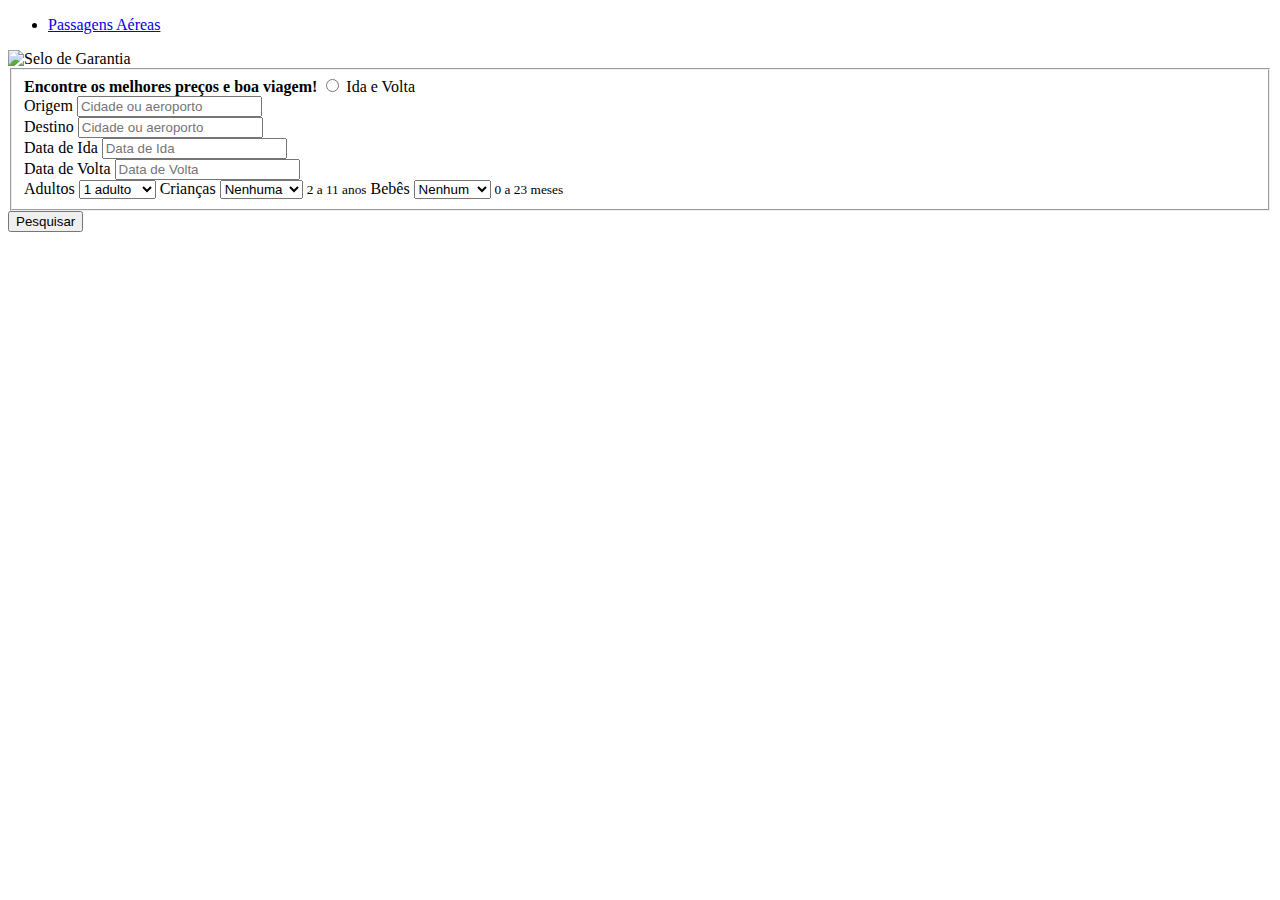
==== index.html @ 9d7793c8 "Include Images e Scss, delete Less" ====
<!DOCTYPE html>
<html lang="pt-BR">
  <head>
    <title>Buscador AMP</title>
    <meta charset="utf-8">
    <meta name="viewport" content="width=device-width, initial-scale=1.0">
    <meta name="theme-color" content="#0164bf">
    <meta name="author" content="Viajanet">

    <link rel="stylesheet" href="css/style.css">
  </head>
  <body>

    <!-- Search -->
    <div class="search">
      <ul class="search__tab">
        <li> <a href="#" class="search__tab__btn"> <span>Passagens Aéreas</span> </a> </li>
      </ul>

      <div class="search__container">
        <img class="search__container__selo" alt="Selo de Garantia" src="https://www.viajanet.com.br/static/assets/platform/img/economia.png">

        <fieldset class="search__group">
          <form class="search__group__form" action="index.html" method="post">
            <div class="section">
              <strong class="section__title">Encontre os melhores preços e boa viagem!</strong>
              <label class="section__lbl">
                <input type="radio" tabindex="1" name="triptype" class="section__lbl__radio-option" id="iptRoundTrip" value="1">
                <span>Ida e Volta</span>
              </label>

              <div class="travel">
                <div class="travel__origin">
                  <label>
                    <span>Origem</span>
                    <input name="inptorigin" id="inptorigin" tabindex="2" type="text" required="" placeholder="Cidade ou aeroporto" maxlength="500">
                  </label>
                </div>
                <div class="travel__destination">
                  <label>
                    <span>Destino</span>
                    <input name="inptdestination" id="inptdestination" tabindex="3" type="text" required="" placeholder="Cidade ou aeroporto" maxlength="500">
                  </label>
                </div>
                <div class="travel__date-outbound">
                  <label>
                    <span>Data de Ida</span>
                    <input name="departureDate" id="departureDate" tabindex="4" type="text" required="" placeholder="Data de Ida" maxlength="500">
                  </label>
                </div>
                <div class="travel__date-inbound">
                  <label>
                    <span>Data de Volta</span>
                    <input name="arrivalDate" id="arrivalDate" tabindex="5" type="text" required="" placeholder="Data de Volta" maxlength="500">
                  </label>
                </div>
                <div class="travel__people">
                  <label class="travel__people__adults">
                    <span>Adultos</span>
                    <select id="drpAdultsQtd" name="adultPassenger" tabindex="6" required="">
                      <option value="">1 adulto</option>
                      <option value="">2 adultos</option>
                      <option value="">3 adultos</option>
                      <option value="">4 adultos</option>
                      <option value="">5 adultos</option>
                    </select>
                  </label>
                  <label class="travel__people__children">
                    <span>Crianças</span>
                    <select id="drpChildrenQtd" name="childPassenger" tabindex="7" required="">
                      <option value="">Nenhuma</option>
                      <option value="">1 criança</option>
                      <option value="">2 crianças</option>
                      <option value="">3 crianças</option>
                      <option value="">4 crianças</option>
                    </select>
                    <small>2 a 11 anos</small>
                  </label>
                  <label class="travel__people__babies">
                    <span>Bebês</span>
                    <select id="drpBabiesQtd" name="infantPassenger" tabindex="8" required="">
                      <option value="">Nenhum</option>
                      <option value="">1 adulto</option>
                      <option value="">2 adultos</option>
                      <option value="">3 adultos</option>
                      <option value="">4 adultos</option>
                    </select>
                    <small>0 a 23 meses</small>
                  </label>
                </div>
              </div>
            </div>
          </form>
        </fieldset>
      </div>

      <div class="search__button">
        <button class="search__button__submit" type="button" name="button">Pesquisar</button>
      </div>
    </div>
    <!-- Close Search -->

  </body>
</html>
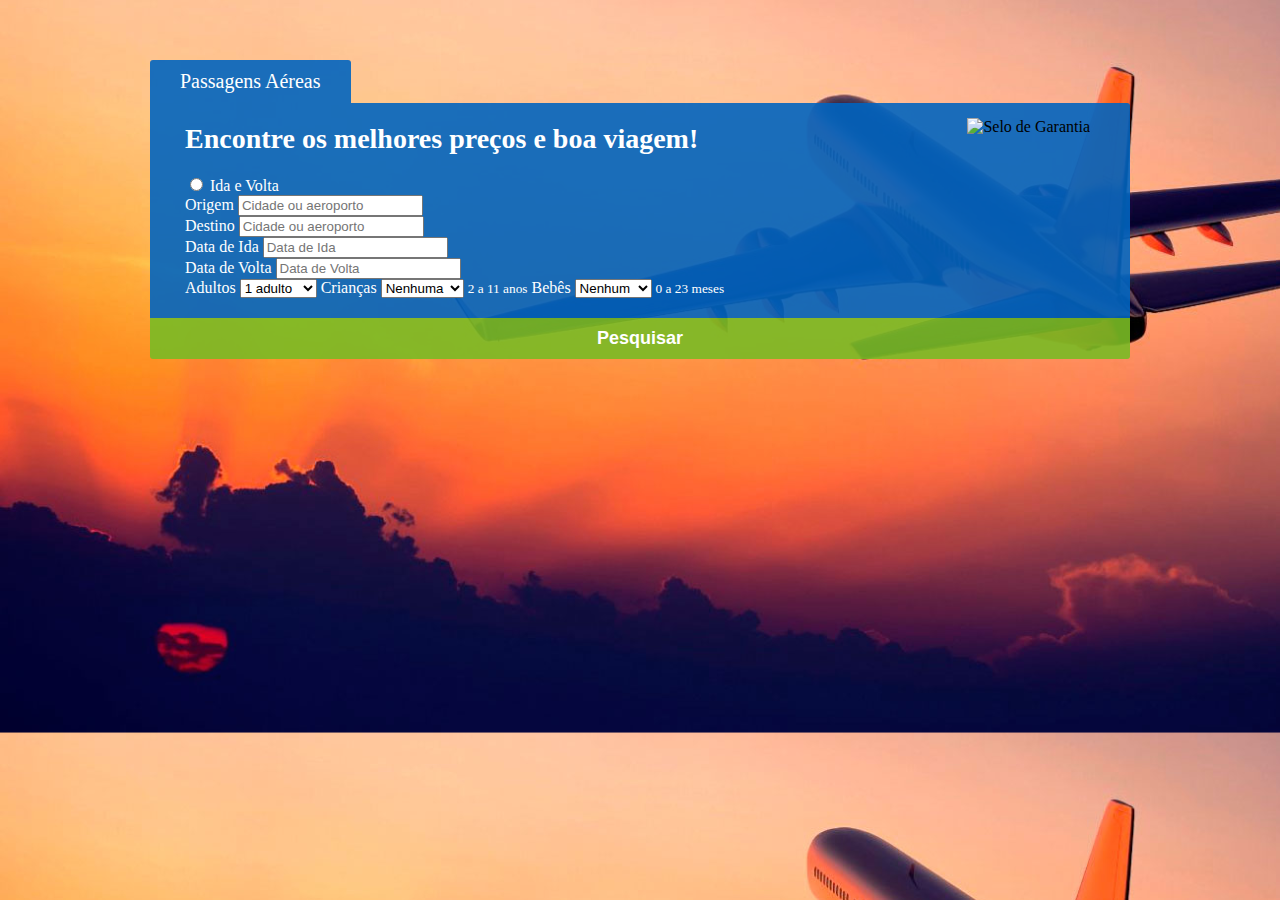
==== commit 5e20a1ae: "form amp" ====
--- a/index.html
+++ b/index.html
@@ -1,5 +1,5 @@
 <!DOCTYPE html>
-<html lang="pt-BR">
+<html lang="pt-BR" amp>
   <head>
     <title>Buscador AMP</title>
     <meta charset="utf-8">
@@ -7,7 +7,7 @@
     <meta name="theme-color" content="#0164bf">
     <meta name="author" content="Viajanet">
 
-    <link rel="stylesheet" href="css/style.css">
+    <link rel="stylesheet" href="css/main.css">
   </head>
   <body>
 
@@ -21,7 +21,7 @@
         <img class="search__container__selo" alt="Selo de Garantia" src="https://www.viajanet.com.br/static/assets/platform/img/economia.png">
 
         <fieldset class="search__group">
-          <form class="search__group__form" action="index.html" method="post">
+          <amp-form class="search__group__form" action="index.html">
             <div class="section">
               <strong class="section__title">Encontre os melhores preços e boa viagem!</strong>
               <label class="section__lbl">
@@ -90,7 +90,7 @@
                 </div>
               </div>
             </div>
-          </form>
+          </amp-form>
         </fieldset>
       </div>
 
--- a/css/main.css
+++ b/css/main.css
@@ -0,0 +1 @@
+body{background-image:url(../assets/background-2.jpg);background-size:cover}.search{margin:60px auto 30px;max-width:980px}.search__tab{background:rgba(1,100,191,0.9);border-radius:3px 3px 0 0;display:inline-block;list-style:none;margin:0;padding:0}.search__tab li a{color:#fff;display:block;font-size:20px;padding:10px 30px;text-decoration:none}.search__container{background:rgba(1,100,191,0.9);border-radius:0 3px 0 0;padding:20px 35px;position:relative}.search__container__selo{top:15px;right:40px;position:absolute}.search__group{border:none;margin:0;padding:0;color:#fff}.search__group__form .section__title{display:block;font-size:28px;margin:0 0 20px}.search__button__submit{background:rgba(121,186,37,0.9);border:none;border-radius:0 0 3px 3px;color:#fff;cursor:pointer;font-size:18px;font-weight:bold;padding:10px;width:100%}.search__button__submit:hover{background:#79ba25}
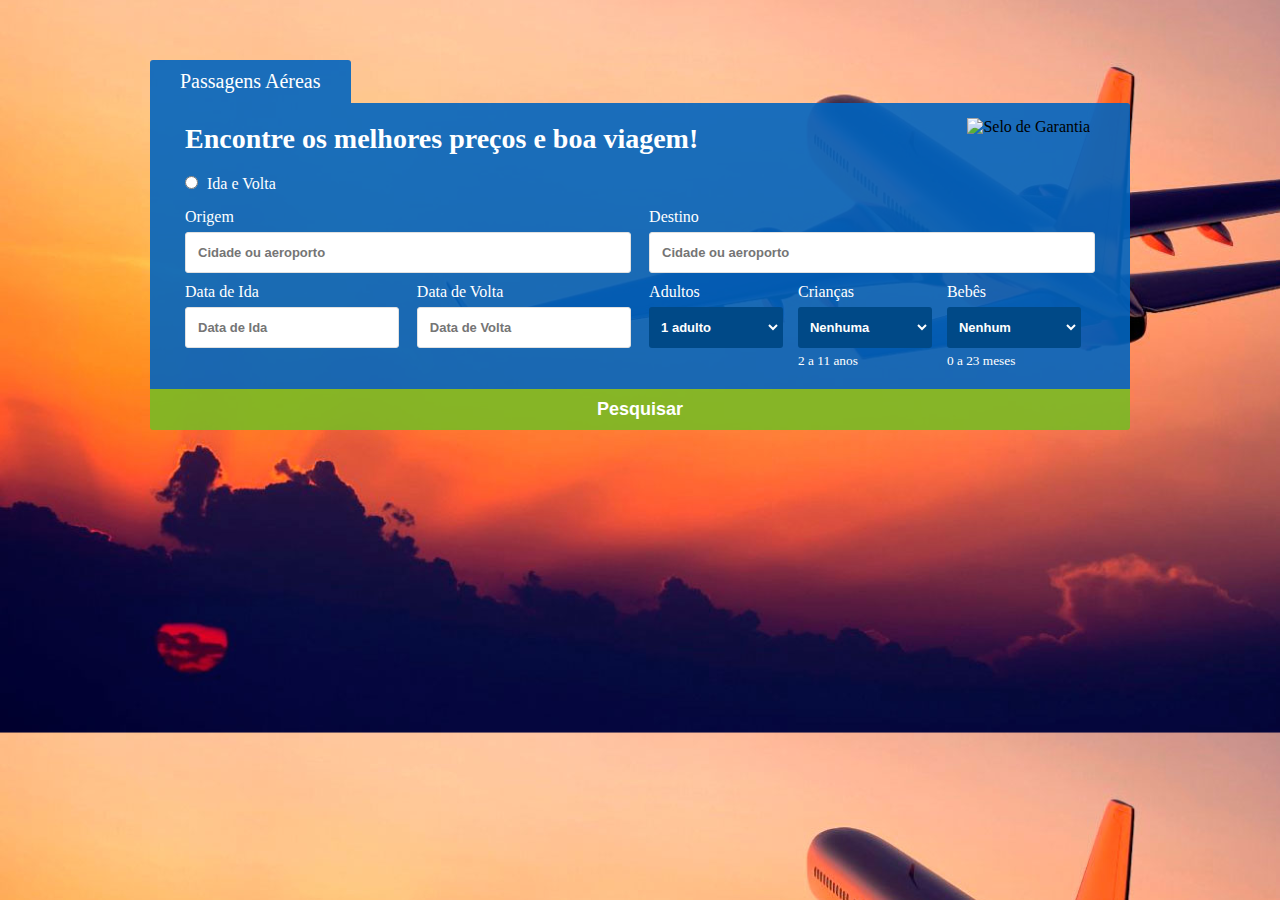
==== commit 331591ea: "Correções no Html e finalizações no SCSS (Desktop e Mobile)" ====
--- a/index.html
+++ b/index.html
@@ -1,5 +1,5 @@
 <!DOCTYPE html>
-<html lang="pt-BR" amp>
+<html lang="pt-BR">
   <head>
     <title>Buscador AMP</title>
     <meta charset="utf-8">
@@ -8,6 +8,7 @@
     <meta name="author" content="Viajanet">
 
     <link rel="stylesheet" href="css/main.css">
+    <link type="image/x-icon" rel="shortcut icon" href="https://www.viajanet.com.br/static/assets/companies/ViajaNet/img/favicon.ico">
   </head>
   <body>
 
@@ -21,11 +22,11 @@
         <img class="search__container__selo" alt="Selo de Garantia" src="https://www.viajanet.com.br/static/assets/platform/img/economia.png">
 
         <fieldset class="search__group">
-          <amp-form class="search__group__form" action="index.html">
+          <form class="search__group__form" action="index.html" method="post">
             <div class="section">
               <strong class="section__title">Encontre os melhores preços e boa viagem!</strong>
               <label class="section__lbl">
-                <input type="radio" tabindex="1" name="triptype" class="section__lbl__radio-option" id="iptRoundTrip" value="1">
+                <input type="radio" tabindex="1" name="triptype" class="section__lbl__radio-option" id="iptRoundTrip" required>
                 <span>Ida e Volta</span>
               </label>
 
@@ -42,32 +43,37 @@
                     <input name="inptdestination" id="inptdestination" tabindex="3" type="text" required="" placeholder="Cidade ou aeroporto" maxlength="500">
                   </label>
                 </div>
-                <div class="travel__date-outbound">
-                  <label>
-                    <span>Data de Ida</span>
-                    <input name="departureDate" id="departureDate" tabindex="4" type="text" required="" placeholder="Data de Ida" maxlength="500">
-                  </label>
+                <div class="travel__date">
+                  <div class="travel__date--outbound">
+                    <label>
+                      <span>Data de Ida</span>
+                      <input name="departureDate" id="departureDate" tabindex="4" type="text" required placeholder="Data de Ida" maxlength="500">
+                    </label>
+                  </div>
+
+                  <div class="travel__date--inbound">
+                    <label>
+                      <span>Data de Volta</span>
+                      <input name="arrivalDate" id="arrivalDate" tabindex="5" type="text" required placeholder="Data de Volta" maxlength="500">
+                    </label>
+                  </div>
                 </div>
-                <div class="travel__date-inbound">
-                  <label>
-                    <span>Data de Volta</span>
-                    <input name="arrivalDate" id="arrivalDate" tabindex="5" type="text" required="" placeholder="Data de Volta" maxlength="500">
-                  </label>
-                </div>
+
                 <div class="travel__people">
                   <label class="travel__people__adults">
                     <span>Adultos</span>
-                    <select id="drpAdultsQtd" name="adultPassenger" tabindex="6" required="">
+                    <select id="drpAdultsQtd" name="adultPassenger" tabindex="6" required>
                       <option value="">1 adulto</option>
                       <option value="">2 adultos</option>
                       <option value="">3 adultos</option>
                       <option value="">4 adultos</option>
                       <option value="">5 adultos</option>
                     </select>
+                    <small>.</small>
                   </label>
                   <label class="travel__people__children">
                     <span>Crianças</span>
-                    <select id="drpChildrenQtd" name="childPassenger" tabindex="7" required="">
+                    <select id="drpChildrenQtd" name="childPassenger" tabindex="7" required>
                       <option value="">Nenhuma</option>
                       <option value="">1 criança</option>
                       <option value="">2 crianças</option>
@@ -78,19 +84,19 @@
                   </label>
                   <label class="travel__people__babies">
                     <span>Bebês</span>
-                    <select id="drpBabiesQtd" name="infantPassenger" tabindex="8" required="">
+                    <select id="drpBabiesQtd" name="infantPassenger" tabindex="8" required>
                       <option value="">Nenhum</option>
-                      <option value="">1 adulto</option>
-                      <option value="">2 adultos</option>
-                      <option value="">3 adultos</option>
-                      <option value="">4 adultos</option>
+                      <option value="">1 bebê</option>
+                      <option value="">2 bebês</option>
+                      <option value="">3 bebês</option>
+                      <option value="">4 bebês</option>
                     </select>
                     <small>0 a 23 meses</small>
                   </label>
                 </div>
               </div>
             </div>
-          </amp-form>
+          </form>
         </fieldset>
       </div>
 
@@ -101,4 +107,4 @@
     <!-- Close Search -->
 
   </body>
-</html>
+</html>--- a/css/main.css
+++ b/css/main.css
@@ -1 +1 @@
-body{background-image:url(../assets/background-2.jpg);background-size:cover}.search{margin:60px auto 30px;max-width:980px}.search__tab{background:rgba(1,100,191,0.9);border-radius:3px 3px 0 0;display:inline-block;list-style:none;margin:0;padding:0}.search__tab li a{color:#fff;display:block;font-size:20px;padding:10px 30px;text-decoration:none}.search__container{background:rgba(1,100,191,0.9);border-radius:0 3px 0 0;padding:20px 35px;position:relative}.search__container__selo{top:15px;right:40px;position:absolute}.search__group{border:none;margin:0;padding:0;color:#fff}.search__group__form .section__title{display:block;font-size:28px;margin:0 0 20px}.search__button__submit{background:rgba(121,186,37,0.9);border:none;border-radius:0 0 3px 3px;color:#fff;cursor:pointer;font-size:18px;font-weight:bold;padding:10px;width:100%}.search__button__submit:hover{background:#79ba25}
+body{background-image:url(../assets/background-2.jpg);background-size:cover}.search{margin:60px auto 30px;max-width:980px}.search__tab{background:rgba(1,100,191,0.9);border-radius:3px 3px 0 0;display:inline-block;list-style:none;margin:0;padding:0}@media screen and (max-width: 767px){.search__tab{background:#004987;text-align:center;width:100%}}.search__tab li a{color:#fff;display:block;font-size:20px;padding:10px 30px;text-decoration:none}.search__container{background:rgba(1,100,191,0.9);border-radius:0 3px 0 0;padding:20px 35px;position:relative}@media screen and (max-width: 767px){.search__container{padding:10px;border-radius:0}}.search__container__selo{top:15px;right:40px;position:absolute}@media screen and (max-width: 767px){.search__container__selo{display:none}}.search__group{border:none;margin:0;padding:0;color:#fff}.search__group__form .section__title{display:block;font-size:28px;margin:0 0 20px}@media screen and (max-width: 767px){.search__group__form .section__title{display:none}}.search__group__form .section__lbl{display:block;margin-bottom:15px}.search__group__form .section__lbl__radio-option{margin:0 5px 0 0}.search__group__form .section .travel__origin,.search__group__form .section .travel__destination{display:inline-block;float:left;width:49%}@media screen and (max-width: 767px){.search__group__form .section .travel__origin,.search__group__form .section .travel__destination{width:100%}}.search__group__form .section .travel__origin label,.search__group__form .section .travel__destination label{display:inline-block;margin-bottom:10px;width:100%}.search__group__form .section .travel__origin label span,.search__group__form .section .travel__destination label span{display:block;margin-bottom:6px}.search__group__form .section .travel__origin label input,.search__group__form .section .travel__destination label input{background:#fff;border:1px solid #e1e1e1;border-radius:3px;color:#0164bf;font-size:13px;font-weight:bold;outline:0;padding:12px;width:-webkit-fill-available}.search__group__form .section .travel__destination{margin-left:2%}@media screen and (max-width: 767px){.search__group__form .section .travel__destination{margin-left:0}}.search__group__form .section .travel__date{display:inline-block;float:left;width:49%}@media screen and (max-width: 767px){.search__group__form .section .travel__date{width:100%}}.search__group__form .section .travel__date--outbound,.search__group__form .section .travel__date--inbound{display:inline-block;float:left;width:48%}.search__group__form .section .travel__date--outbound label,.search__group__form .section .travel__date--inbound label{display:inline-block;margin-bottom:10px;width:100%}.search__group__form .section .travel__date--outbound label span,.search__group__form .section .travel__date--inbound label span{display:block;margin-bottom:6px}.search__group__form .section .travel__date--outbound label input,.search__group__form .section .travel__date--inbound label input{background:#fff;border:1px solid #e1e1e1;border-radius:3px;color:#0164bf;font-size:13px;font-weight:bold;outline:0;padding:12px;width:-webkit-fill-available}.search__group__form .section .travel__date--inbound{margin-left:4%}.search__group__form .section .travel__people{display:inline-block;float:left;margin-left:2%;width:49%}@media screen and (max-width: 767px){.search__group__form .section .travel__people{margin-left:0;width:100%}}.search__group__form .section .travel__people label{display:inline-block;height:76px;width:30%}@media screen and (max-width: 767px){.search__group__form .section .travel__people label{width:31%}}.search__group__form .section .travel__people label span{display:block;margin-bottom:6px}.search__group__form .section .travel__people label select{background:#004987;border:2px solid #004987;border-radius:3px;color:#fff;font-size:13px;font-weight:bold;outline:0;padding:10px 6px;width:100%}@media screen and (max-width: 767px){.search__group__form .section .travel__people label select{font-size:11px}}.search__group__form .section .travel__people label select:active,.search__group__form .section .travel__people label select:focus{border:2px solid #ef6600}.search__group__form .section .travel__people label small{display:block;margin-top:5px}.search__group__form .section .travel__people__adults small{color:transparent}.search__group__form .section .travel__people__children,.search__group__form .section .travel__people__babies{margin-left:2.5%}@media screen and (max-width: 767px){.search__group__form .section .travel__people__children,.search__group__form .section .travel__people__babies{margin-left:2%}}.search__button__submit{background:rgba(121,186,37,0.9);border:none;border-radius:0 0 3px 3px;color:#fff;cursor:pointer;font-size:18px;font-weight:bold;padding:10px;width:100%}.search__button__submit:hover{background:#79ba25}.search__button__submit:active,.search__button__submit:focus{outline:none}
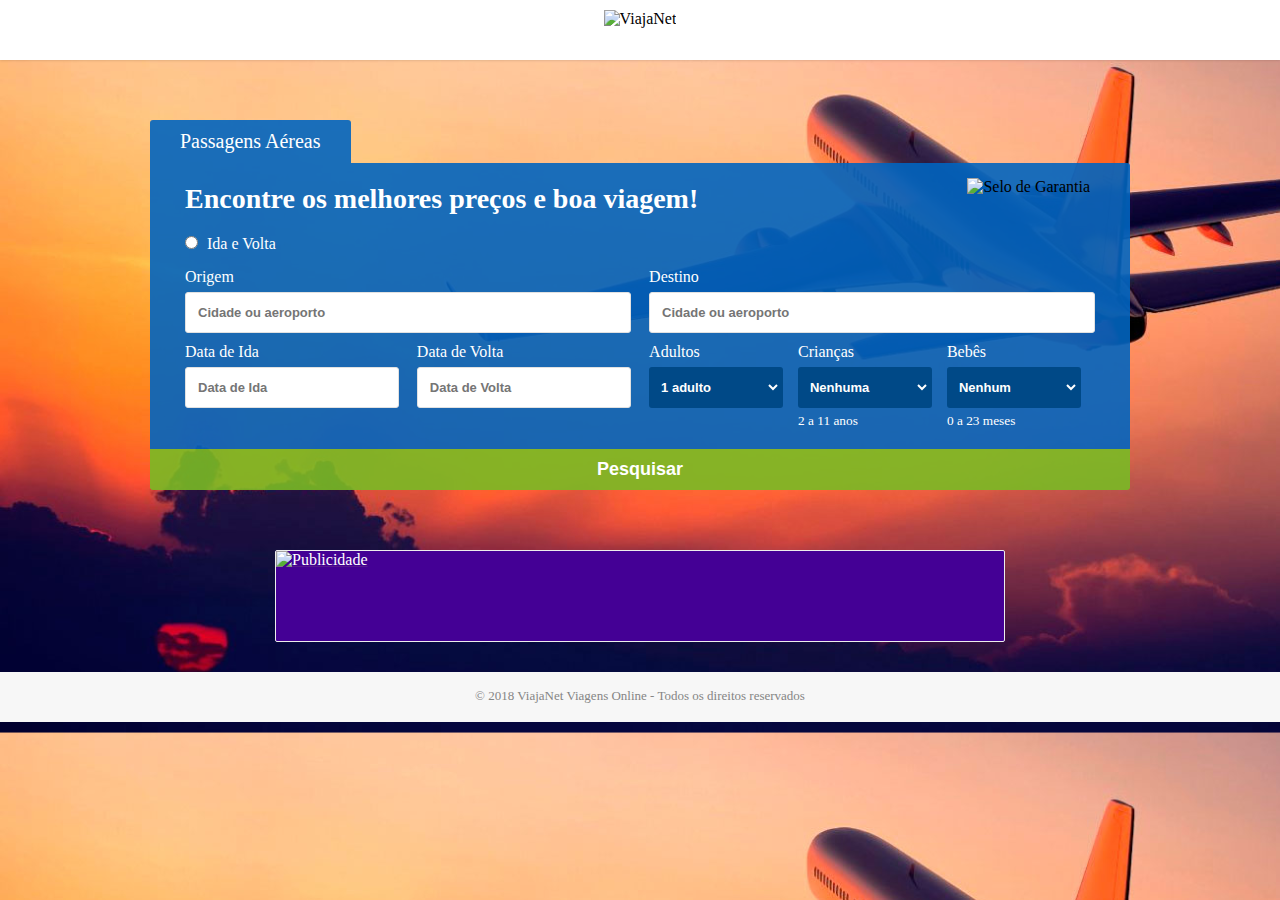
==== commit 01a8e721: "Inserindo Header, Banner e Footer" ====
--- a/index.html
+++ b/index.html
@@ -11,6 +11,10 @@
     <link type="image/x-icon" rel="shortcut icon" href="https://www.viajanet.com.br/static/assets/companies/ViajaNet/img/favicon.ico">
   </head>
   <body>
+
+    <header class="header">
+      <img class="logo" src="https://www.viajanet.com.br/static/assets/platform/img/logo.svg;wac995548723fe915d" alt="ViajaNet" title="ViajaNet">
+    </header>
 
     <!-- Search -->
     <div class="search">
@@ -106,5 +110,15 @@
     </div>
     <!-- Close Search -->
 
+    <div class="banner">
+      <div class="banner__content">
+        <a href="" target="_blank" class="banner__link"> <img src="#" alt="Publicidade" class="banner__link__img"> </a>
+      </div>
+    </div>
+
+    <footer class="footer">
+      <span class="copy">© 2018 ViajaNet Viagens Online - Todos os direitos reservados</span>
+    </footer>
+
   </body>
 </html>--- a/css/main.css
+++ b/css/main.css
@@ -1 +1 @@
-body{background-image:url(../assets/background-2.jpg);background-size:cover}.search{margin:60px auto 30px;max-width:980px}.search__tab{background:rgba(1,100,191,0.9);border-radius:3px 3px 0 0;display:inline-block;list-style:none;margin:0;padding:0}@media screen and (max-width: 767px){.search__tab{background:#004987;text-align:center;width:100%}}.search__tab li a{color:#fff;display:block;font-size:20px;padding:10px 30px;text-decoration:none}.search__container{background:rgba(1,100,191,0.9);border-radius:0 3px 0 0;padding:20px 35px;position:relative}@media screen and (max-width: 767px){.search__container{padding:10px;border-radius:0}}.search__container__selo{top:15px;right:40px;position:absolute}@media screen and (max-width: 767px){.search__container__selo{display:none}}.search__group{border:none;margin:0;padding:0;color:#fff}.search__group__form .section__title{display:block;font-size:28px;margin:0 0 20px}@media screen and (max-width: 767px){.search__group__form .section__title{display:none}}.search__group__form .section__lbl{display:block;margin-bottom:15px}.search__group__form .section__lbl__radio-option{margin:0 5px 0 0}.search__group__form .section .travel__origin,.search__group__form .section .travel__destination{display:inline-block;float:left;width:49%}@media screen and (max-width: 767px){.search__group__form .section .travel__origin,.search__group__form .section .travel__destination{width:100%}}.search__group__form .section .travel__origin label,.search__group__form .section .travel__destination label{display:inline-block;margin-bottom:10px;width:100%}.search__group__form .section .travel__origin label span,.search__group__form .section .travel__destination label span{display:block;margin-bottom:6px}.search__group__form .section .travel__origin label input,.search__group__form .section .travel__destination label input{background:#fff;border:1px solid #e1e1e1;border-radius:3px;color:#0164bf;font-size:13px;font-weight:bold;outline:0;padding:12px;width:-webkit-fill-available}.search__group__form .section .travel__destination{margin-left:2%}@media screen and (max-width: 767px){.search__group__form .section .travel__destination{margin-left:0}}.search__group__form .section .travel__date{display:inline-block;float:left;width:49%}@media screen and (max-width: 767px){.search__group__form .section .travel__date{width:100%}}.search__group__form .section .travel__date--outbound,.search__group__form .section .travel__date--inbound{display:inline-block;float:left;width:48%}.search__group__form .section .travel__date--outbound label,.search__group__form .section .travel__date--inbound label{display:inline-block;margin-bottom:10px;width:100%}.search__group__form .section .travel__date--outbound label span,.search__group__form .section .travel__date--inbound label span{display:block;margin-bottom:6px}.search__group__form .section .travel__date--outbound label input,.search__group__form .section .travel__date--inbound label input{background:#fff;border:1px solid #e1e1e1;border-radius:3px;color:#0164bf;font-size:13px;font-weight:bold;outline:0;padding:12px;width:-webkit-fill-available}.search__group__form .section .travel__date--inbound{margin-left:4%}.search__group__form .section .travel__people{display:inline-block;float:left;margin-left:2%;width:49%}@media screen and (max-width: 767px){.search__group__form .section .travel__people{margin-left:0;width:100%}}.search__group__form .section .travel__people label{display:inline-block;height:76px;width:30%}@media screen and (max-width: 767px){.search__group__form .section .travel__people label{width:31%}}.search__group__form .section .travel__people label span{display:block;margin-bottom:6px}.search__group__form .section .travel__people label select{background:#004987;border:2px solid #004987;border-radius:3px;color:#fff;font-size:13px;font-weight:bold;outline:0;padding:10px 6px;width:100%}@media screen and (max-width: 767px){.search__group__form .section .travel__people label select{font-size:11px}}.search__group__form .section .travel__people label select:active,.search__group__form .section .travel__people label select:focus{border:2px solid #ef6600}.search__group__form .section .travel__people label small{display:block;margin-top:5px}.search__group__form .section .travel__people__adults small{color:transparent}.search__group__form .section .travel__people__children,.search__group__form .section .travel__people__babies{margin-left:2.5%}@media screen and (max-width: 767px){.search__group__form .section .travel__people__children,.search__group__form .section .travel__people__babies{margin-left:2%}}.search__button__submit{background:rgba(121,186,37,0.9);border:none;border-radius:0 0 3px 3px;color:#fff;cursor:pointer;font-size:18px;font-weight:bold;padding:10px;width:100%}.search__button__submit:hover{background:#79ba25}.search__button__submit:active,.search__button__submit:focus{outline:none}
+body{background-image:url(../assets/background-2.jpg);background-size:cover;margin:0}@media screen and (max-width: 767px){body{background-size:inherit}}.header{background:#fff;box-shadow:0 0 3px rgba(0,0,0,0.2);height:60px;text-align:center;width:100%}.header .logo{margin-top:10px}.search{margin:60px auto 60px;max-width:980px}@media screen and (max-width: 767px){.search{margin:30px auto 30px;width:98%}}.search__tab{background:rgba(1,100,191,0.9);border-radius:3px 3px 0 0;display:inline-block;list-style:none;margin:0;padding:0}@media screen and (max-width: 767px){.search__tab{background:#004987;text-align:center;width:100%}}.search__tab li a{color:#fff;display:block;font-size:20px;padding:10px 30px;text-decoration:none}.search__container{background:rgba(1,100,191,0.9);border-radius:0 3px 0 0;padding:20px 35px;position:relative}@media screen and (max-width: 767px){.search__container{padding:10px;border-radius:0}}.search__container__selo{top:15px;right:40px;position:absolute}@media screen and (max-width: 767px){.search__container__selo{display:none}}.search__group{border:none;margin:0;padding:0;color:#fff}.search__group__form .section__title{display:block;font-size:28px;margin:0 0 20px}@media screen and (max-width: 767px){.search__group__form .section__title{display:none}}.search__group__form .section__lbl{display:block;margin-bottom:15px}.search__group__form .section__lbl__radio-option{margin:0 5px 0 0}.search__group__form .section .travel__origin,.search__group__form .section .travel__destination{display:inline-block;float:left;width:49%}@media screen and (max-width: 767px){.search__group__form .section .travel__origin,.search__group__form .section .travel__destination{width:100%}}.search__group__form .section .travel__origin label,.search__group__form .section .travel__destination label{display:inline-block;margin-bottom:10px;width:100%}.search__group__form .section .travel__origin label span,.search__group__form .section .travel__destination label span{display:block;margin-bottom:6px}.search__group__form .section .travel__origin label input,.search__group__form .section .travel__destination label input{background:#fff;border:1px solid #e1e1e1;border-radius:3px;color:#0164bf;font-size:13px;font-weight:bold;outline:0;padding:12px;width:-webkit-fill-available}.search__group__form .section .travel__destination{margin-left:2%}@media screen and (max-width: 767px){.search__group__form .section .travel__destination{margin-left:0}}.search__group__form .section .travel__date{display:inline-block;float:left;width:49%}@media screen and (max-width: 767px){.search__group__form .section .travel__date{width:100%}}.search__group__form .section .travel__date--outbound,.search__group__form .section .travel__date--inbound{display:inline-block;float:left;width:48%}.search__group__form .section .travel__date--outbound label,.search__group__form .section .travel__date--inbound label{display:inline-block;margin-bottom:10px;width:100%}.search__group__form .section .travel__date--outbound label span,.search__group__form .section .travel__date--inbound label span{display:block;margin-bottom:6px}.search__group__form .section .travel__date--outbound label input,.search__group__form .section .travel__date--inbound label input{background:#fff;border:1px solid #e1e1e1;border-radius:3px;color:#0164bf;font-size:13px;font-weight:bold;outline:0;padding:12px;width:-webkit-fill-available}.search__group__form .section .travel__date--inbound{margin-left:4%}.search__group__form .section .travel__people{display:inline-block;float:left;margin-left:2%;width:49%}@media screen and (max-width: 767px){.search__group__form .section .travel__people{margin-left:0;width:100%}}.search__group__form .section .travel__people label{display:inline-block;height:76px;width:30%}@media screen and (max-width: 767px){.search__group__form .section .travel__people label{width:31%}}.search__group__form .section .travel__people label span{display:block;margin-bottom:6px}.search__group__form .section .travel__people label select{background:#004987;border:2px solid #004987;border-radius:3px;color:#fff;font-size:13px;font-weight:bold;outline:0;padding:10px 6px;width:100%}@media screen and (max-width: 767px){.search__group__form .section .travel__people label select{font-size:11px}}.search__group__form .section .travel__people label select:active,.search__group__form .section .travel__people label select:focus{border:2px solid #ef6600}.search__group__form .section .travel__people label small{display:block;margin-top:5px}.search__group__form .section .travel__people__adults small{color:transparent}.search__group__form .section .travel__people__children,.search__group__form .section .travel__people__babies{margin-left:2.5%}@media screen and (max-width: 767px){.search__group__form .section .travel__people__children,.search__group__form .section .travel__people__babies{margin-left:2%}}.search__button__submit{background:rgba(121,186,37,0.9);border:none;border-radius:0 0 3px 3px;color:#fff;cursor:pointer;font-size:18px;font-weight:bold;padding:10px;width:100%}.search__button__submit:hover{background:#79ba25}.search__button__submit:active,.search__button__submit:focus{outline:none}.banner{margin-bottom:30px}.banner__content{margin:0 auto;max-width:980px}@media screen and (max-width: 767px){.banner__content{max-width:300px}}.banner__link{display:block;width:100%}.banner__link__img{background:#440095;border:1px solid #ededed;border-radius:2px;color:#fff;display:block;height:90px;margin:0 auto;width:728px}@media screen and (max-width: 767px){.banner__link__img{max-width:300px}}.footer{background:#f7f7f7;display:inline-block;height:50px;position:relative;bottom:0;text-align:center;width:100%}.footer .copy{color:#858585;display:block;font-size:13px;margin:16px 0}@media screen and (max-width: 767px){.footer .copy{font-size:11px;margin:19px 0}}
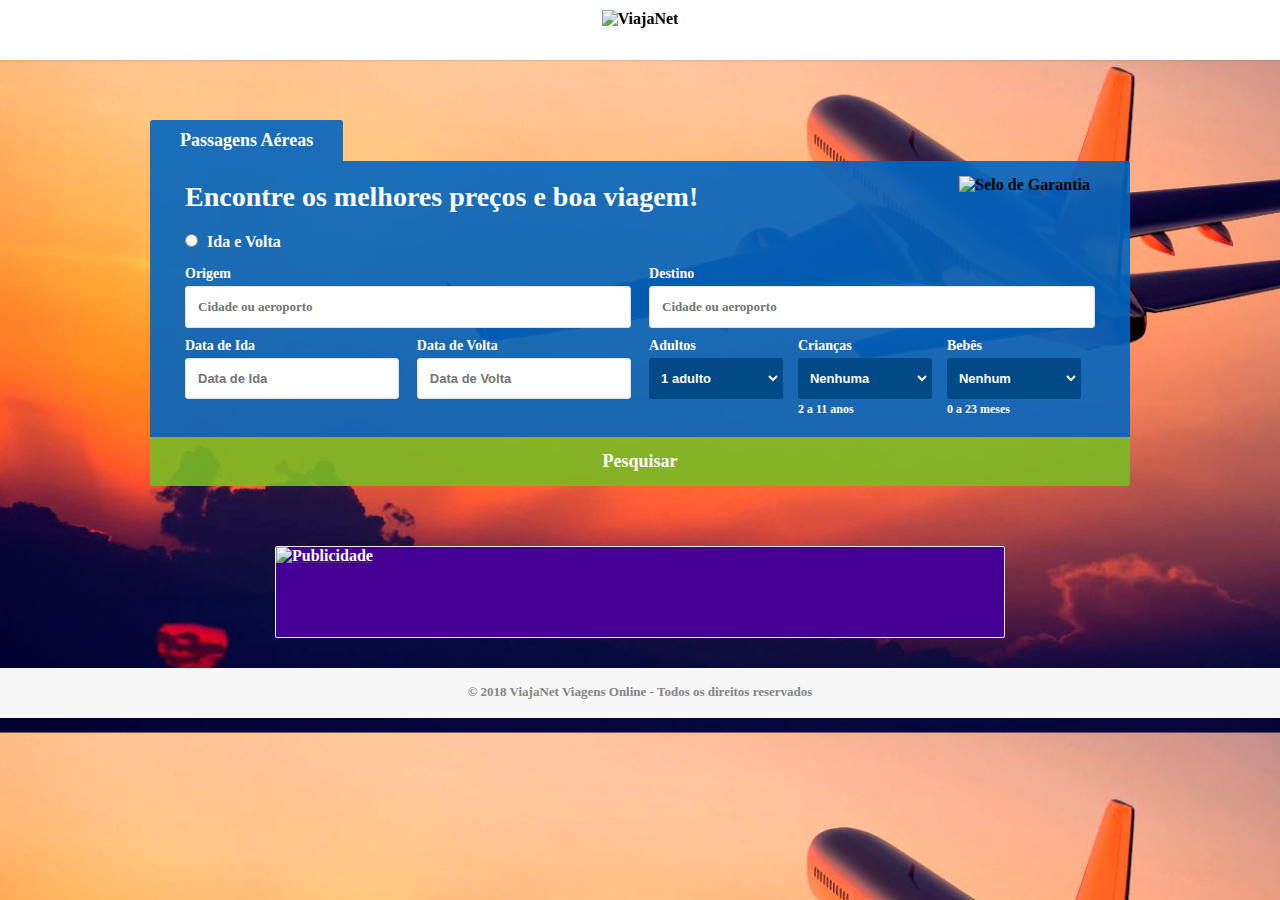
==== commit 0118605a: "Correção botão pesquisar" ====
--- a/index.html
+++ b/index.html
@@ -12,9 +12,11 @@
   </head>
   <body>
 
+    <!-- Header -->
     <header class="header">
       <img class="logo" src="https://www.viajanet.com.br/static/assets/platform/img/logo.svg;wac995548723fe915d" alt="ViajaNet" title="ViajaNet">
     </header>
+    <!-- Close Header -->
 
     <!-- Search -->
     <div class="search">
@@ -105,20 +107,24 @@
       </div>
 
       <div class="search__button">
-        <button class="search__button__submit" type="button" name="button">Pesquisar</button>
+        <a class="search__button__submit" type="button" name="button"><span>Pesquisar</span></a>
       </div>
     </div>
     <!-- Close Search -->
 
+    <!-- Banner -->
     <div class="banner">
       <div class="banner__content">
         <a href="" target="_blank" class="banner__link"> <img src="#" alt="Publicidade" class="banner__link__img"> </a>
       </div>
     </div>
+    <!-- Close Banner -->
 
+    <!-- Footer -->
     <footer class="footer">
       <span class="copy">© 2018 ViajaNet Viagens Online - Todos os direitos reservados</span>
     </footer>
+    <!-- Close Footer -->
 
   </body>
 </html>--- a/css/main.css
+++ b/css/main.css
@@ -1 +1 @@
-body{background-image:url(../assets/background-2.jpg);background-size:cover;margin:0}@media screen and (max-width: 767px){body{background-size:inherit}}.header{background:#fff;box-shadow:0 0 3px rgba(0,0,0,0.2);height:60px;text-align:center;width:100%}.header .logo{margin-top:10px}.search{margin:60px auto 60px;max-width:980px}@media screen and (max-width: 767px){.search{margin:30px auto 30px;width:98%}}.search__tab{background:rgba(1,100,191,0.9);border-radius:3px 3px 0 0;display:inline-block;list-style:none;margin:0;padding:0}@media screen and (max-width: 767px){.search__tab{background:#004987;text-align:center;width:100%}}.search__tab li a{color:#fff;display:block;font-size:20px;padding:10px 30px;text-decoration:none}.search__container{background:rgba(1,100,191,0.9);border-radius:0 3px 0 0;padding:20px 35px;position:relative}@media screen and (max-width: 767px){.search__container{padding:10px;border-radius:0}}.search__container__selo{top:15px;right:40px;position:absolute}@media screen and (max-width: 767px){.search__container__selo{display:none}}.search__group{border:none;margin:0;padding:0;color:#fff}.search__group__form .section__title{display:block;font-size:28px;margin:0 0 20px}@media screen and (max-width: 767px){.search__group__form .section__title{display:none}}.search__group__form .section__lbl{display:block;margin-bottom:15px}.search__group__form .section__lbl__radio-option{margin:0 5px 0 0}.search__group__form .section .travel__origin,.search__group__form .section .travel__destination{display:inline-block;float:left;width:49%}@media screen and (max-width: 767px){.search__group__form .section .travel__origin,.search__group__form .section .travel__destination{width:100%}}.search__group__form .section .travel__origin label,.search__group__form .section .travel__destination label{display:inline-block;margin-bottom:10px;width:100%}.search__group__form .section .travel__origin label span,.search__group__form .section .travel__destination label span{display:block;margin-bottom:6px}.search__group__form .section .travel__origin label input,.search__group__form .section .travel__destination label input{background:#fff;border:1px solid #e1e1e1;border-radius:3px;color:#0164bf;font-size:13px;font-weight:bold;outline:0;padding:12px;width:-webkit-fill-available}.search__group__form .section .travel__destination{margin-left:2%}@media screen and (max-width: 767px){.search__group__form .section .travel__destination{margin-left:0}}.search__group__form .section .travel__date{display:inline-block;float:left;width:49%}@media screen and (max-width: 767px){.search__group__form .section .travel__date{width:100%}}.search__group__form .section .travel__date--outbound,.search__group__form .section .travel__date--inbound{display:inline-block;float:left;width:48%}.search__group__form .section .travel__date--outbound label,.search__group__form .section .travel__date--inbound label{display:inline-block;margin-bottom:10px;width:100%}.search__group__form .section .travel__date--outbound label span,.search__group__form .section .travel__date--inbound label span{display:block;margin-bottom:6px}.search__group__form .section .travel__date--outbound label input,.search__group__form .section .travel__date--inbound label input{background:#fff;border:1px solid #e1e1e1;border-radius:3px;color:#0164bf;font-size:13px;font-weight:bold;outline:0;padding:12px;width:-webkit-fill-available}.search__group__form .section .travel__date--inbound{margin-left:4%}.search__group__form .section .travel__people{display:inline-block;float:left;margin-left:2%;width:49%}@media screen and (max-width: 767px){.search__group__form .section .travel__people{margin-left:0;width:100%}}.search__group__form .section .travel__people label{display:inline-block;height:76px;width:30%}@media screen and (max-width: 767px){.search__group__form .section .travel__people label{width:31%}}.search__group__form .section .travel__people label span{display:block;margin-bottom:6px}.search__group__form .section .travel__people label select{background:#004987;border:2px solid #004987;border-radius:3px;color:#fff;font-size:13px;font-weight:bold;outline:0;padding:10px 6px;width:100%}@media screen and (max-width: 767px){.search__group__form .section .travel__people label select{font-size:11px}}.search__group__form .section .travel__people label select:active,.search__group__form .section .travel__people label select:focus{border:2px solid #ef6600}.search__group__form .section .travel__people label small{display:block;margin-top:5px}.search__group__form .section .travel__people__adults small{color:transparent}.search__group__form .section .travel__people__children,.search__group__form .section .travel__people__babies{margin-left:2.5%}@media screen and (max-width: 767px){.search__group__form .section .travel__people__children,.search__group__form .section .travel__people__babies{margin-left:2%}}.search__button__submit{background:rgba(121,186,37,0.9);border:none;border-radius:0 0 3px 3px;color:#fff;cursor:pointer;font-size:18px;font-weight:bold;padding:10px;width:100%}.search__button__submit:hover{background:#79ba25}.search__button__submit:active,.search__button__submit:focus{outline:none}.banner{margin-bottom:30px}.banner__content{margin:0 auto;max-width:980px}@media screen and (max-width: 767px){.banner__content{max-width:300px}}.banner__link{display:block;width:100%}.banner__link__img{background:#440095;border:1px solid #ededed;border-radius:2px;color:#fff;display:block;height:90px;margin:0 auto;width:728px}@media screen and (max-width: 767px){.banner__link__img{max-width:300px}}.footer{background:#f7f7f7;display:inline-block;height:50px;position:relative;bottom:0;text-align:center;width:100%}.footer .copy{color:#858585;display:block;font-size:13px;margin:16px 0}@media screen and (max-width: 767px){.footer .copy{font-size:11px;margin:19px 0}}
+body{background-image:url(../assets/background-2.jpg);background-size:cover;margin:0;font-family:'Proxima Nova';font-weight:bold}@media screen and (max-width: 767px){body{background-size:inherit}}.header{background:#fff;box-shadow:0 0 3px rgba(0,0,0,0.2);height:60px;text-align:center;width:100%}.header .logo{margin-top:10px}.search{margin:60px auto 60px;max-width:980px}@media screen and (max-width: 767px){.search{margin:0 auto 30px;width:100%}}.search__tab{background:rgba(1,100,191,0.9);border-radius:3px 3px 0 0;display:inline-block;list-style:none;margin:0;padding:0}@media screen and (max-width: 767px){.search__tab{background:#004987;text-align:center;width:100%}}.search__tab li a{color:#fff;display:block;font-size:18px;padding:10px 30px;text-decoration:none}.search__container{background:rgba(1,100,191,0.9);border-radius:0 3px 0 0;padding:20px 35px;position:relative}@media screen and (max-width: 767px){.search__container{padding:10px;border-radius:0}}.search__container__selo{top:15px;right:40px;position:absolute}@media screen and (max-width: 767px){.search__container__selo{display:none}}.search__group{border:none;margin:0;padding:0;color:#fff}.search__group__form .section__title{display:block;font-size:28px;margin:0 0 20px}@media screen and (max-width: 767px){.search__group__form .section__title{display:none}}.search__group__form .section__lbl{display:block;margin-bottom:15px}.search__group__form .section__lbl__radio-option{margin:0 5px 0 0}.search__group__form .section .travel__origin,.search__group__form .section .travel__destination{float:left;width:49%}@media screen and (max-width: 767px){.search__group__form .section .travel__origin,.search__group__form .section .travel__destination{width:100%}}.search__group__form .section .travel__origin label,.search__group__form .section .travel__destination label{display:inline-block;margin-bottom:10px;width:100%}.search__group__form .section .travel__origin label span,.search__group__form .section .travel__destination label span{display:block;margin-bottom:4px;font-size:14px}.search__group__form .section .travel__origin label input,.search__group__form .section .travel__destination label input{background:#fff;border:1px solid #e1e1e1;border-radius:3px;color:#0164bf;font-size:13px;font-weight:bold;outline:0;padding:12px;width:-webkit-fill-available;font-family:'Proxima Nova';font-size:bold}.search__group__form .section .travel__destination{margin-left:2%}@media screen and (max-width: 767px){.search__group__form .section .travel__destination{margin-left:0}}.search__group__form .section .travel__date{float:left;width:49%}@media screen and (max-width: 767px){.search__group__form .section .travel__date{width:100%}}.search__group__form .section .travel__date--outbound,.search__group__form .section .travel__date--inbound{float:left;width:48%}.search__group__form .section .travel__date--outbound label,.search__group__form .section .travel__date--inbound label{display:inline-block;margin-bottom:10px;width:100%}.search__group__form .section .travel__date--outbound label span,.search__group__form .section .travel__date--inbound label span{display:block;margin-bottom:4px;font-size:14px}.search__group__form .section .travel__date--outbound label input,.search__group__form .section .travel__date--inbound label input{background:#fff url(assets/ico-calendar-disabled.svg) no-repeat;background-position:93% 10px;border:1px solid #e1e1e1;border-radius:3px;color:#0164bf;font-size:13px;font-weight:bold;outline:0;padding:12px;width:-webkit-fill-available}.search__group__form .section .travel__date--inbound{margin-left:4%}.search__group__form .section .travel__people{float:left;margin-left:2%;width:49%}@media screen and (max-width: 767px){.search__group__form .section .travel__people{margin-left:0;width:100%}}.search__group__form .section .travel__people label{display:inline-block;height:76px;width:30%}@media screen and (max-width: 767px){.search__group__form .section .travel__people label{width:31%}}.search__group__form .section .travel__people label span{display:block;margin-bottom:4px;font-size:14px}.search__group__form .section .travel__people label select{background:#004987;border:2px solid #004987;border-radius:3px;color:#fff;font-size:13px;font-weight:bold;outline:0;padding:10px 6px;width:100%}.search__group__form .section .travel__people label select:active,.search__group__form .section .travel__people label select:focus{border:2px solid #ef6600}.search__group__form .section .travel__people label small{display:block;margin-top:3px;font-size:12px}.search__group__form .section .travel__people__adults small{color:transparent}.search__group__form .section .travel__people__children,.search__group__form .section .travel__people__babies{margin-left:2.5%}@media screen and (max-width: 767px){.search__group__form .section .travel__people__children,.search__group__form .section .travel__people__babies{margin-left:2%}}.search__button__submit{background:rgba(121,186,37,0.9);border:none;border-radius:0 0 3px 3px;color:#fff;cursor:pointer;display:block;font-size:18px;font-weight:bold;padding:14px 10px;text-align:center}.search__button__submit:hover{background:#79ba25}.search__button__submit:active,.search__button__submit:focus{outline:none}.banner{margin-bottom:30px}.banner__content{margin:0 auto;max-width:980px}@media screen and (max-width: 767px){.banner__content{max-width:300px}}.banner__link{display:block;width:100%}.banner__link__img{background:#440095;border:1px solid #ededed;border-radius:2px;color:#fff;display:block;height:90px;margin:0 auto;width:728px}@media screen and (max-width: 767px){.banner__link__img{max-width:300px}}.footer{background:#f7f7f7;display:inline-block;height:50px;position:relative;bottom:0;text-align:center;width:100%}.footer .copy{color:#858585;display:block;font-size:13px;margin:16px 0}@media screen and (max-width: 767px){.footer .copy{font-size:11px;margin:19px 0}}amp-date-picker[mode=overlay] .amp-date-picker-calendar-container{top:calc(100% + 66px);left:50%;margin-left:-159px}.CalendarMonth_caption{color:#fff;background:#ffa600;padding:8px 0;margin:0 -30px 21px}.CalendarMonth_caption>*{font-weight:bold;font-size:15px}.DayPickerNavigation_button__horizontal{top:6px}.DayPicker_weekHeader{color:#7d7d7d;background:#ebebeb;top:40px;padding:0px 23px;margin-left:-10px}.DayPicker_weekHeader li{font-weight:bold}.DayPicker_transitionContainer{min-height:300px}.CalendarDay__selected_start{background-color:#0164bf;border:1px solid #0164bf}.CalendarDay__selected_end{background:#ffa600;border:1px solid #ffa600}.CalendarDay__hovered_span,.CalendarDay__hovered_span:hover,.CalendarDay__selected_span,.CalendarDay__selected_span:active,.CalendarDay__selected_span:hover{background-color:#f7f7f7;border:1px solid #f7f7f7}[type="range"] .amp-date-picker-selecting{border-bottom-color:#b60845;color:#b60845}.align-content-center,.align-content-center .amp-date-picker-calendar-container{display:flex;align-items:center;justify-content:center;flex-direction:row}
